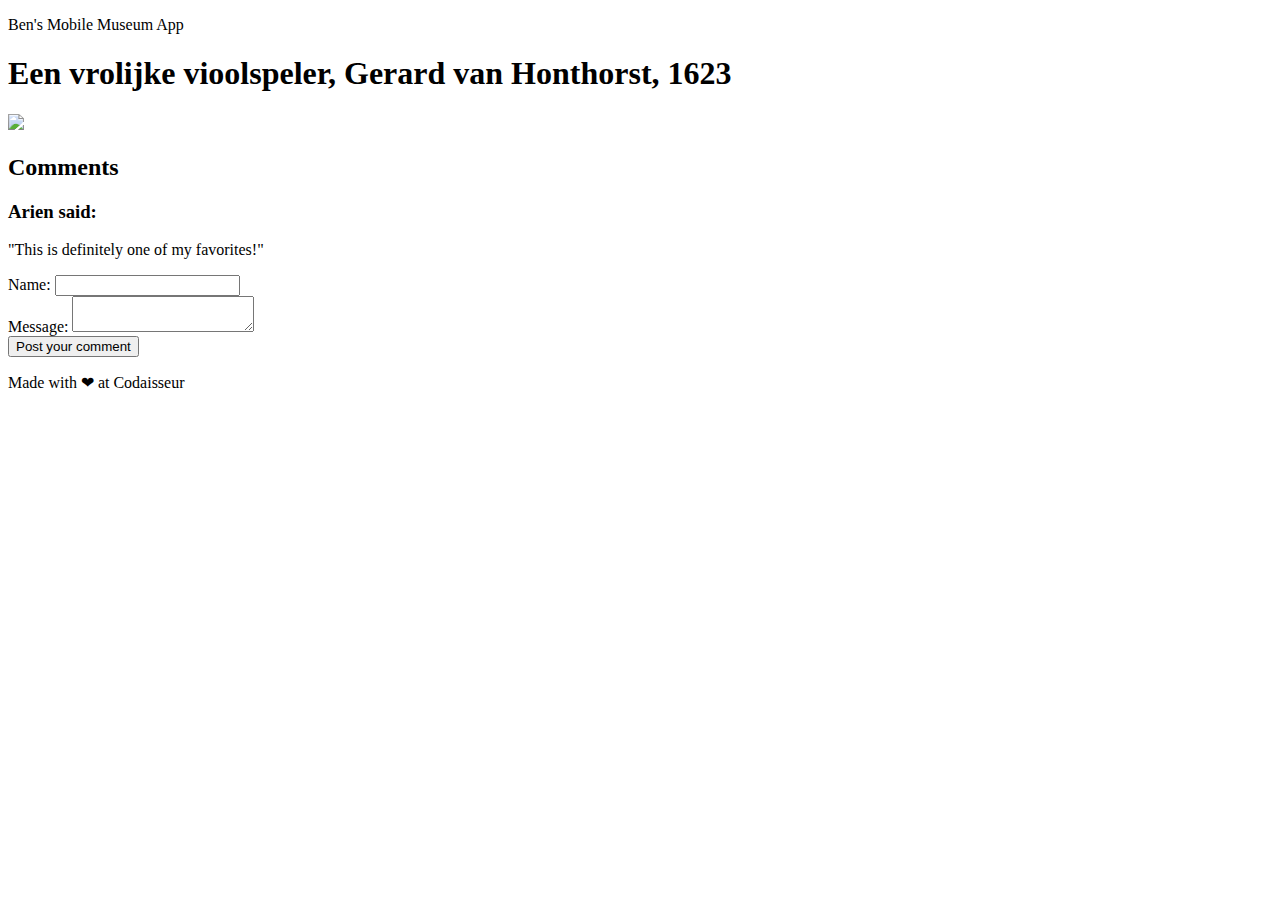
==== pages/detail-page.html @ 22deaae2 "Text fix" ====
<!DOCTYPE html>
<html>
<head>
  <title>Een vrolijke vioolspeler</title>
</head>
<body>
  <main>
    <section id='content'>
        <p>Ben's Mobile Museum App</p>
        <h1>Een vrolijke vioolspeler, Gerard van Honthorst, 1623</h1>
        <img src="https://lh3.googleusercontent.com/V3sjNgCA_Jssjm0sTKaPZeOwCv_vAPpjllrAF-yAB8UkqIlc6UX_jxJmxH_axVHTHxlK1E7Slecg8K5bIvSbDlw0zg=s0">
    </section>

    <section id='comments'>
      <h2>Comments</h2>
      
      <section class='comment'>
        <h3>Arien said:</h3>
        <p>"This is definitely one of my favorites!"</p>
      </section>
    </section>
    <form>
      <div class="formSection">
        <label for="name">Name:</label>
        <input type="text" id="name">
      </div>
      <div class="formSection">
        <label for="msg">Message:</label>
        <textarea id="msg"></textarea>
      </div>
      <div class="button">
        <button type="default">Post your comment</button>
      </div>
    </form>
  </main> 

  <footer>
    <p>Made with &#x2764; at Codaisseur</p>
  </footer>
</body>
</html>
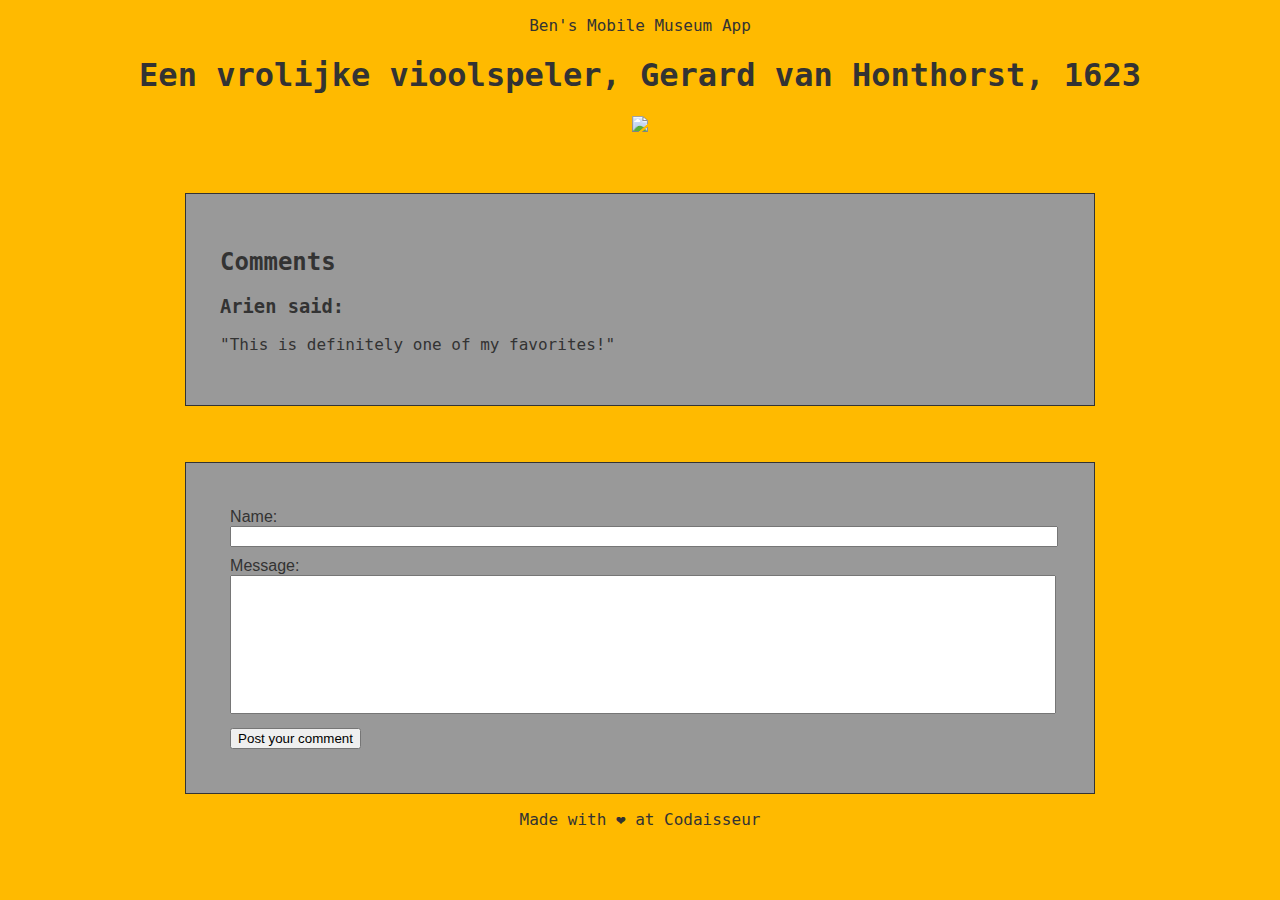
==== commit 76b68a6e: "Added style to detail page forms" ====
--- a/pages/detail-page.html
+++ b/pages/detail-page.html
@@ -1,7 +1,11 @@
 <!DOCTYPE html>
 <html>
 <head>
+  <meta name="viewport" content="width=device-width, initial-scale=1">
+  <meta charset="utf-8">
+  <meta http-equiv="X-UA-Compatible" content="IE=edge">
   <title>Een vrolijke vioolspeler</title>
+  <link rel="stylesheet" type="text/css" href="detail-page.css">
 </head>
 <body>
   <main>
--- a/pages/detail-page.css
+++ b/pages/detail-page.css
@@ -0,0 +1,66 @@
+body {
+    background: #FFBA00;
+    color: #333;
+    font-family: 'Inconsolata', monospace;
+    text-align: center;
+}
+
+main {
+    width: 90%;
+    margin: auto;
+    flex-flow: row wrap;
+    justify-content: center;
+    align-items: flex-start;
+}
+
+img {
+    max-height: 35rem;
+    max-width: 80%;
+}
+
+footer {
+    position: relative;
+    margin: auto;
+    text-align: center;
+}
+
+#comments {
+    background-color: #999;
+    border: 1px solid #333;
+    text-align: left;
+    max-width: 80%;
+    margin: auto;
+    padding: 3%;
+    box-sizing: border-box;
+    margin-top: 5%;
+}
+
+form {
+    background-color: #999;
+    border: 1px solid #333;
+    text-align: left;
+    max-width: 80%;
+    margin: auto;
+    padding: 3%;
+    box-sizing: border-box;
+    margin-top: 5%;
+}
+
+form input {
+    width: 100%;
+}
+
+form textarea {
+    width: 100%;
+    height: 10em;
+    resize: none;
+}
+
+.formSection {
+    margin: 10px;
+    font-family: Arial, Helvetica, sans-serif;
+}
+
+.button {
+    margin: 10px;
+}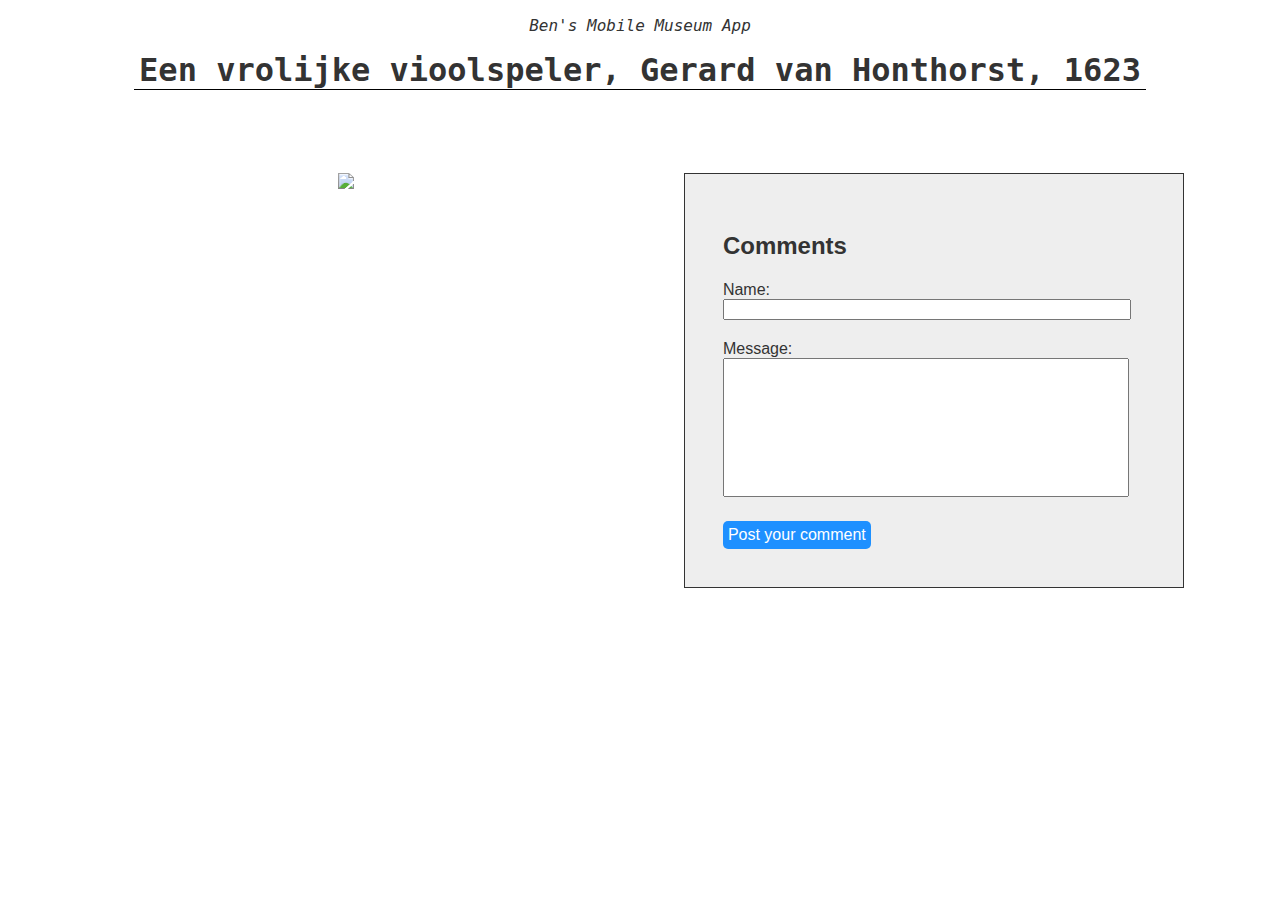
==== commit ce9aa0e0: "final css/html changes for day 2" ====
--- a/pages/detail-page.html
+++ b/pages/detail-page.html
@@ -9,37 +9,34 @@
 </head>
 <body>
   <main>
-    <section id='content'>
-        <p>Ben's Mobile Museum App</p>
-        <h1>Een vrolijke vioolspeler, Gerard van Honthorst, 1623</h1>
-        <img src="https://lh3.googleusercontent.com/V3sjNgCA_Jssjm0sTKaPZeOwCv_vAPpjllrAF-yAB8UkqIlc6UX_jxJmxH_axVHTHxlK1E7Slecg8K5bIvSbDlw0zg=s0">
-    </section>
+    <p><i>Ben's Mobile Museum App</i></p>
+    <h1>Een vrolijke vioolspeler, Gerard van Honthorst, 1623</h1>
+    <div id="flexcontainer">
+        <section id='content'>
+            <img src="https://lh3.googleusercontent.com/V3sjNgCA_Jssjm0sTKaPZeOwCv_vAPpjllrAF-yAB8UkqIlc6UX_jxJmxH_axVHTHxlK1E7Slecg8K5bIvSbDlw0zg=s0">
+        </section>
+      <section id='comments'>
+          <h2>Comments</h2>
+          
+          <section class='comment'>
+          </section>
+          <form>
+              <div class="formSection">
+                <label for="name">Name:</label>
+                <input type="text" id="name">
+              </div>
+              <div class="formSection">
+                <label for="msg">Message:</label>
+                <textarea id="msg"></textarea>
+              </div>
+              <div class="button">
+                <button type="default">Post your comment</button>
+              </div>
+            </form>
+        </section>
+  </div>
 
-    <section id='comments'>
-      <h2>Comments</h2>
-      
-      <section class='comment'>
-        <h3>Arien said:</h3>
-        <p>"This is definitely one of my favorites!"</p>
-      </section>
-    </section>
-    <form>
-      <div class="formSection">
-        <label for="name">Name:</label>
-        <input type="text" id="name">
-      </div>
-      <div class="formSection">
-        <label for="msg">Message:</label>
-        <textarea id="msg"></textarea>
-      </div>
-      <div class="button">
-        <button type="default">Post your comment</button>
-      </div>
-    </form>
   </main> 
 
-  <footer>
-    <p>Made with &#x2764; at Codaisseur</p>
-  </footer>
 </body>
 </html>
--- a/pages/detail-page.css
+++ b/pages/detail-page.css
@@ -1,21 +1,43 @@
 body {
-    background: #FFBA00;
+    background: url("https://backgrounddownload.com/wp-content/uploads/2018/09/art-museum-background.jpg") no-repeat center center fixed;
+    background-size: cover;
     color: #333;
     font-family: 'Inconsolata', monospace;
     text-align: center;
 }
 
-main {
-    width: 90%;
-    margin: auto;
-    flex-flow: row wrap;
-    justify-content: center;
-    align-items: flex-start;
+#main {
+    text-align: center;
 }
 
 img {
-    max-height: 35rem;
-    max-width: 80%;
+    width: 500px;
+    max-height: 700px;
+    max-width: 100%;
+}
+
+#flexcontainer {
+    display: flex;
+    flex-wrap: wrap;
+    justify-content: space-evenly;
+    margin-top: 5%;
+}
+
+#content, #comments {
+    box-sizing: border-box;
+    margin-top: 20px;
+    width: 500px;
+}
+
+#content {
+    min-width: 0;
+}
+
+h1 {
+    box-sizing: border-box;
+    border-bottom: 1px solid black;
+    width: 80%;
+    margin: auto;
 }
 
 footer {
@@ -25,25 +47,32 @@
 }
 
 #comments {
-    background-color: #999;
+    background-color: #eee;
     border: 1px solid #333;
+    padding: 3%;
+    font-family: Arial, Helvetica, sans-serif;
     text-align: left;
-    max-width: 80%;
-    margin: auto;
-    padding: 3%;
-    box-sizing: border-box;
-    margin-top: 5%;
+}
+
+.comment {
+    text-align: left;
+}
+
+.comment p {
+    padding: 10px;
+    background: white;
+}
+
+.comment h3 {
+    padding: 0;
+    margin: 0;
 }
 
 form {
-    background-color: #999;
-    border: 1px solid #333;
-    text-align: left;
-    max-width: 80%;
-    margin: auto;
-    padding: 3%;
-    box-sizing: border-box;
+    background-color: #eee;
+    text-align: left;   
     margin-top: 5%;
+    width: 400px;
 }
 
 form input {
@@ -57,10 +86,21 @@
 }
 
 .formSection {
-    margin: 10px;
     font-family: Arial, Helvetica, sans-serif;
+    margin-top: 20px;
+    margin-bottom: 20px;
 }
 
-.button {
-    margin: 10px;
+button {
+    background: dodgerblue;
+    border: none;
+    border-radius: 5px;
+    color: white;
+    padding: 5px;
+    font-size: 100%;
+    transition: all .2s ease-in-out;
+}
+
+button:hover {
+    transform: scale(1.1);
 }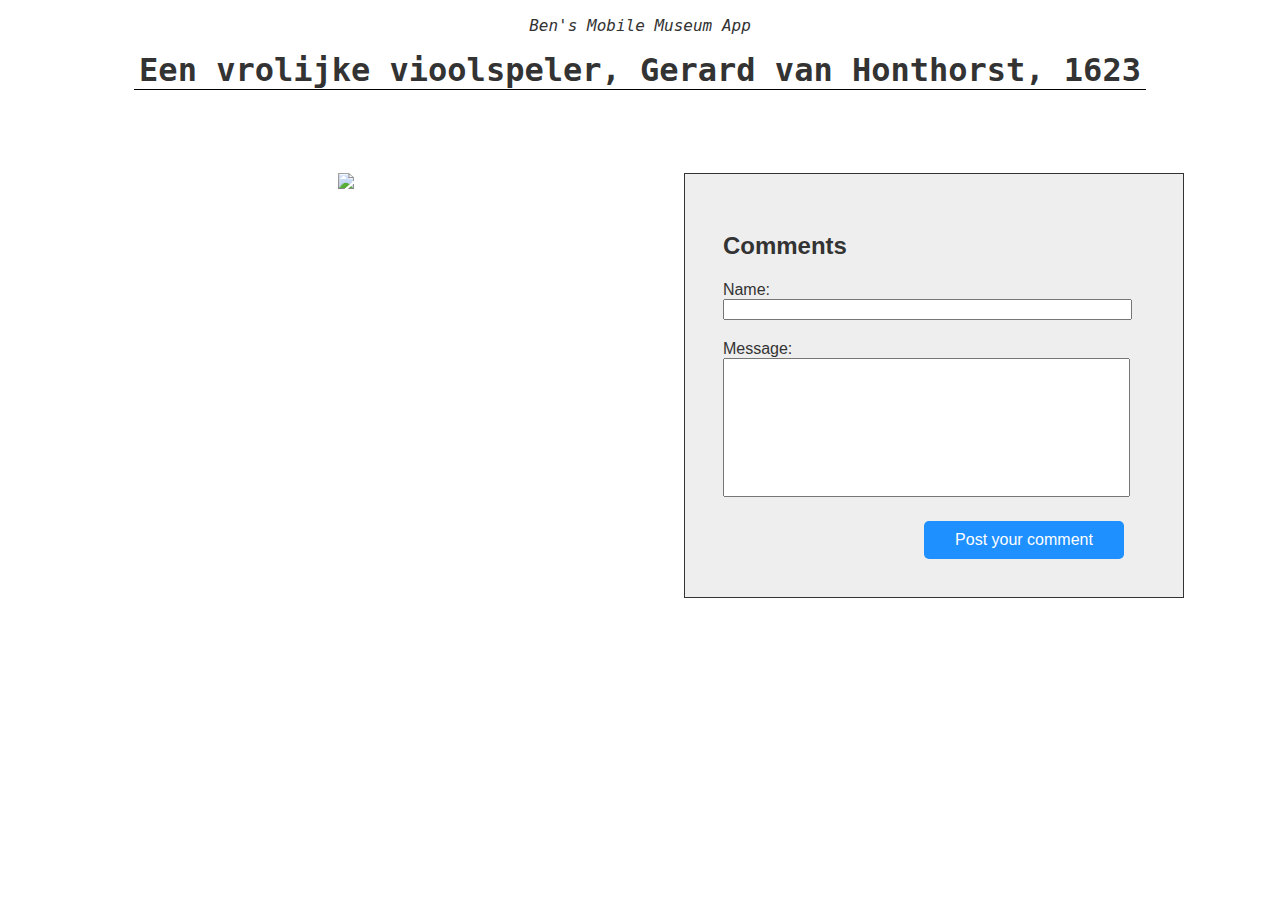
==== commit 953e3bbd: "Merge pull request #5 from BenSchuddeboom/feat/working-comments" ====
--- a/pages/detail-page.html
+++ b/pages/detail-page.html
@@ -6,21 +6,19 @@
   <meta http-equiv="X-UA-Compatible" content="IE=edge">
   <title>Een vrolijke vioolspeler</title>
   <link rel="stylesheet" type="text/css" href="detail-page.css">
+  <script src="detail-page.js"></script>
 </head>
 <body>
   <main>
     <p><i>Ben's Mobile Museum App</i></p>
     <h1>Een vrolijke vioolspeler, Gerard van Honthorst, 1623</h1>
     <div id="flexcontainer">
-        <section id='content'>
-            <img src="https://lh3.googleusercontent.com/V3sjNgCA_Jssjm0sTKaPZeOwCv_vAPpjllrAF-yAB8UkqIlc6UX_jxJmxH_axVHTHxlK1E7Slecg8K5bIvSbDlw0zg=s0">
-        </section>
+      <section id='content'>
+        <img src="https://lh3.googleusercontent.com/V3sjNgCA_Jssjm0sTKaPZeOwCv_vAPpjllrAF-yAB8UkqIlc6UX_jxJmxH_axVHTHxlK1E7Slecg8K5bIvSbDlw0zg=s0">
+      </section>
       <section id='comments'>
-          <h2>Comments</h2>
-          
-          <section class='comment'>
-          </section>
-          <form>
+        <h2>Comments</h2>
+            <form onsubmit="submitComment(); return false">
               <div class="formSection">
                 <label for="name">Name:</label>
                 <input type="text" id="name">
@@ -34,9 +32,7 @@
               </div>
             </form>
         </section>
-  </div>
-
+    </div>
   </main> 
-
 </body>
 </html>
--- a/pages/detail-page.css
+++ b/pages/detail-page.css
@@ -55,24 +55,38 @@
 }
 
 .comment {
+    opacity: 1;
     text-align: left;
+    margin-top: 10px;
+    animation-name: fadeIn;
+    animation-duration: 0.3s; 
+}
+
+@keyframes fadeIn {
+    from {opacity: 0;}
+    to {opacity: 1;}
 }
 
 .comment p {
     padding: 10px;
     background: white;
-}
+    border: 1px solid lightgrey;
+    border-radius: 0.5rem;
+    margin: 0;
+}   
 
 .comment h3 {
     padding: 0;
     margin: 0;
+    margin-left: 5px;
+    font-size: 100%;
 }
 
 form {
     background-color: #eee;
     text-align: left;   
     margin-top: 5%;
-    width: 400px;
+    width: 95%;
 }
 
 form input {
@@ -91,14 +105,19 @@
     margin-bottom: 20px;
 }
 
+.button {
+    text-align: right;
+}
+
 button {
     background: dodgerblue;
     border: none;
     border-radius: 5px;
     color: white;
-    padding: 5px;
+    padding: 10px;
     font-size: 100%;
     transition: all .2s ease-in-out;
+    width: 200px;
 }
 
 button:hover {
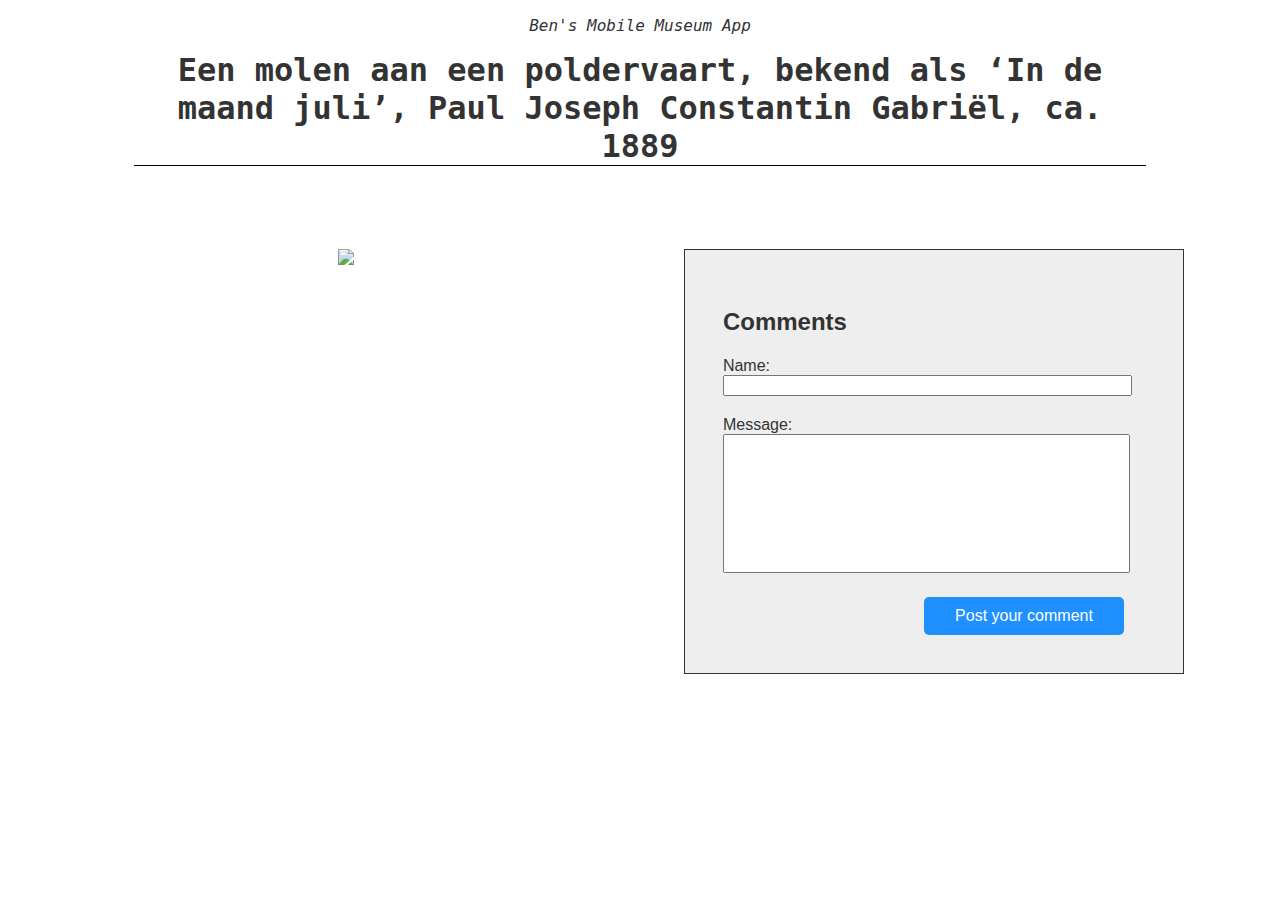
==== commit 5435d67b: "Made the detail page more responsive" ====
--- a/pages/detail-page.html
+++ b/pages/detail-page.html
@@ -4,17 +4,14 @@
   <meta name="viewport" content="width=device-width, initial-scale=1">
   <meta charset="utf-8">
   <meta http-equiv="X-UA-Compatible" content="IE=edge">
-  <title>Een vrolijke vioolspeler</title>
   <link rel="stylesheet" type="text/css" href="detail-page.css">
   <script src="detail-page.js"></script>
 </head>
 <body>
   <main>
     <p><i>Ben's Mobile Museum App</i></p>
-    <h1>Een vrolijke vioolspeler, Gerard van Honthorst, 1623</h1>
     <div id="flexcontainer">
       <section id='content'>
-        <img src="https://lh3.googleusercontent.com/V3sjNgCA_Jssjm0sTKaPZeOwCv_vAPpjllrAF-yAB8UkqIlc6UX_jxJmxH_axVHTHxlK1E7Slecg8K5bIvSbDlw0zg=s0">
       </section>
       <section id='comments'>
         <h2>Comments</h2>
